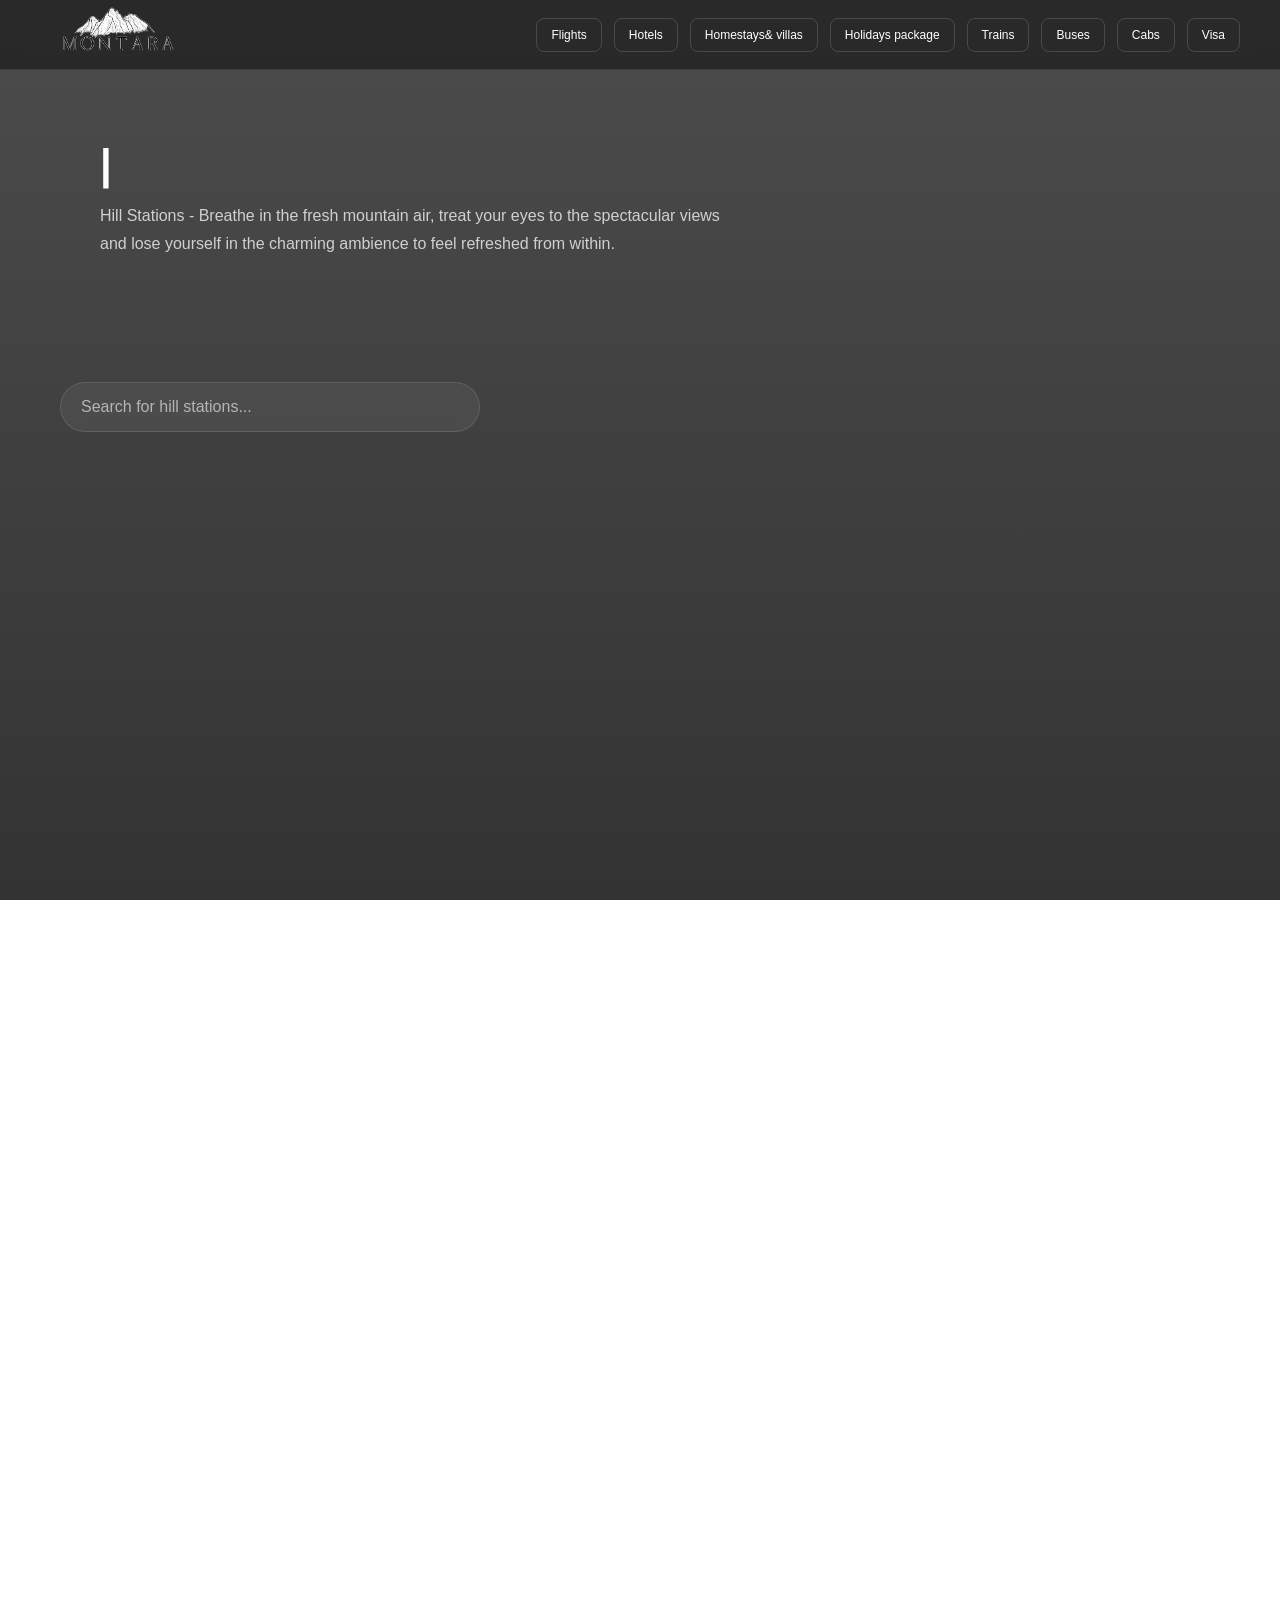
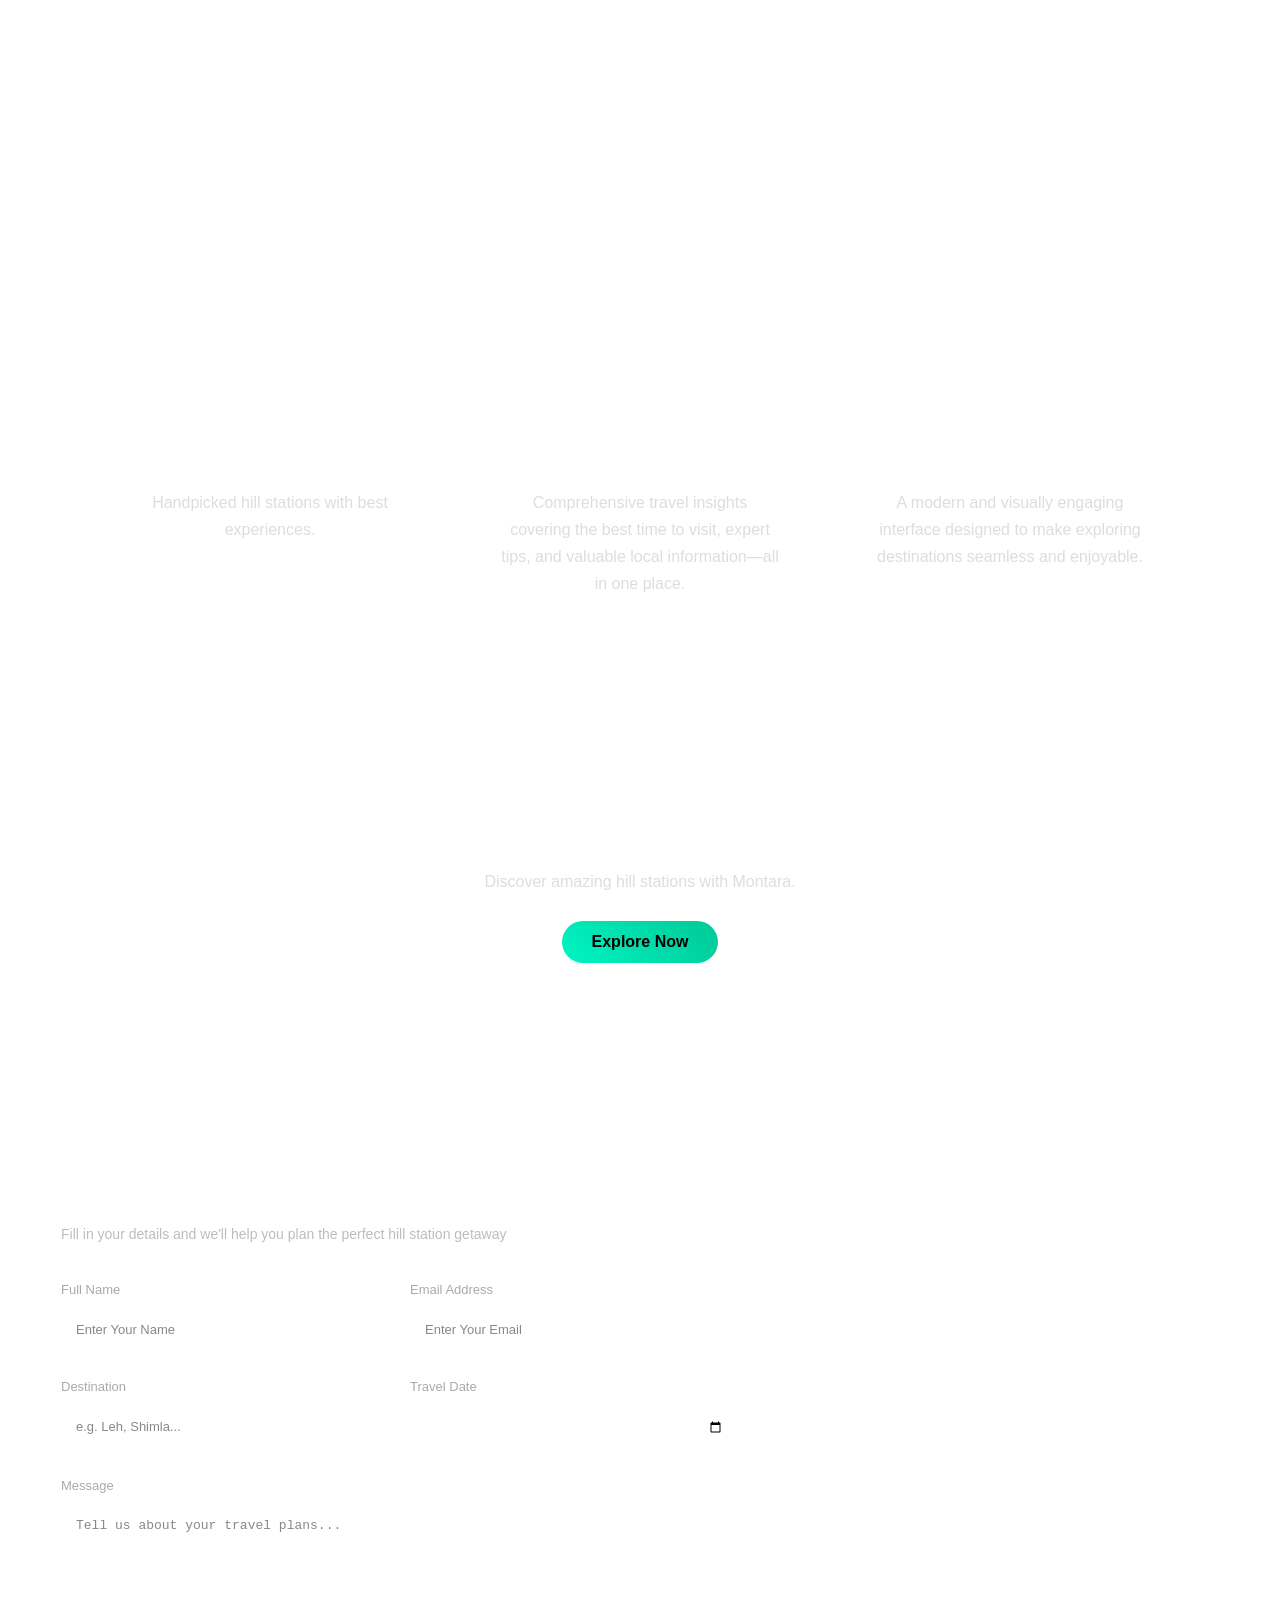
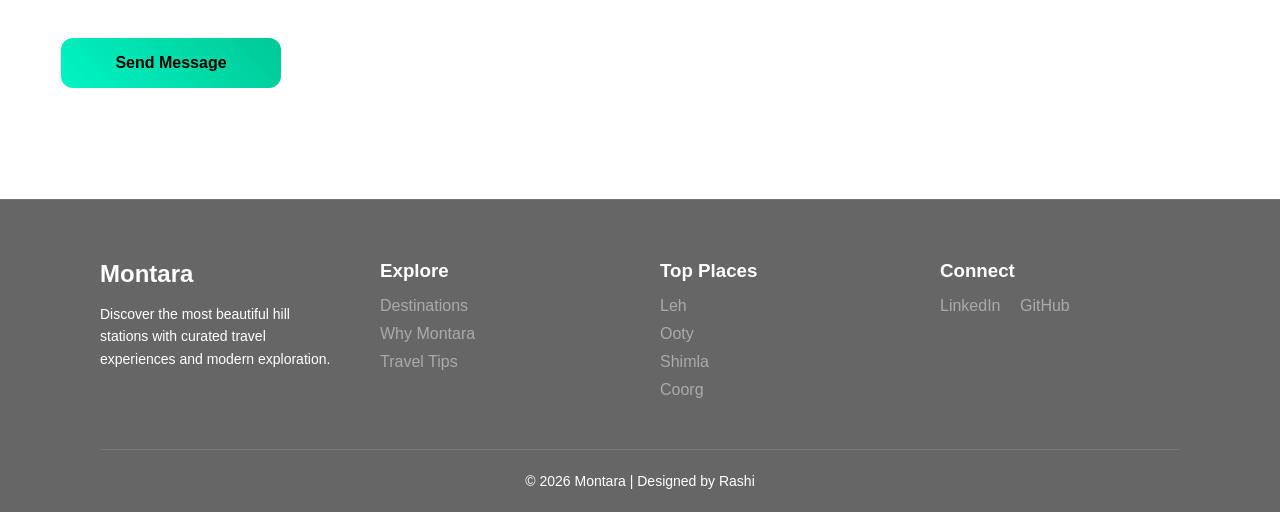
==== index.html @ 5e2d2135 "Update Montara with  JS features" ====
<!doctype html>
<html lang="en">

<head>
  <meta charset="UTF-8" />
  <meta name="viewport" content="width=device-width, initial-scale=1.0" />
  <title>Hill Station</title>
  <link rel="icon" type="image/png" href="Images/Montara_Mountain.png">
  <link rel="stylesheet" href="style.css" />
  <link rel="stylesheet"
href="https://cdn.jsdelivr.net/npm/locomotive-scroll@4.1.4/dist/locomotive-scroll.min.css">
</head>

<body>
   <div id="main">
  <div class="progress-bar" id="progressBar"></div>
  <!-- HEADER SECTION -->

  <header>
    <div class="box">
      <nav>
        <span>
          <img width="195px" height="160px" src="Montara(3).png" />
        </span>

        <div class="desktop-nav" id="desktopNav">
          <button class="headerButtons">Flights</button>
          <button class="headerButtons">Hotels</button>
          <button class="headerButtons">Homestays& villas</button>
          <button class="headerButtons">Holidays package</button>
          <button class="headerButtons">Trains</button>
          <button class="headerButtons">Buses</button>
          <button class="headerButtons">Cabs</button>
          <button class="headerButtons">Visa</button>
        </div>

        <div class="hamburger" id="hamburger">
          <span></span>
          <span></span>
          <span></span>
        </div>
      </nav>
      <!-- MOBILE MENU -->
      <div class="mobile-menu" id="mobileMenu">
        <button>Flights</button>
        <button>Hotels</button>
        <button>Homestays</button>
        <button>Holidays</button>
        <button>Trains</button>
        <button>Buses</button>
        <button>Cabs</button>
        <button>Visa</button>
      </div>
      <div class="Info">
        <h1 id="heroText">
          
        </h1>
        <p>
          Hill Stations - Breathe in the fresh mountain air, treat your eyes
          to the spectacular views and lose yourself in the charming ambience
          to feel refreshed from within.
        </p>
      </div>

    </div>

  </header>

  <!-- SEARCH DESTINATIONS -->

  <div class="destination">
    <input type="text" placeholder="Search for hill stations..." />
  </div>

  <!-- TOP DESTINATIONS SECTION -->

  <section class="top-destinations" id="destinations">
    <div class="Cards">
      <img src="Images/Leh-Ladakh.jpg" />
      <h1>Leh</h1>
      <p class="shortPara">White Paradise in Ladakh</p>
      <div class="seperation"></div>
      <a href="leh.html" class="Explore">Explore</a>
    </div>
    <div class="Cards">
      <img src="Images/ooty.jpg" />
      <h1>Ooty</h1>
      <p class="shortPara">Queen of Hill Stations</p>
      <div class="seperation"></div>
      <a href="ooty.html" class="Explore">Explore</a>
    </div>
    <div class="Cards">
      <img src="Images/Coorg.jpg" />
      <h1>Coorg</h1>
      <p class="shortPara">Scotland of India</p>
      <div class="seperation"></div>
      <a href="coorg.html" class="Explore">Explore</a>
    </div>

    <div class="Cards">
      <img src="Images/Shimla.webp" />
      <h1>Shimla</h1>
      <p class="shortPara">Hub of Natural Boundaries and winter Sprots</p>
      <div class="seperation"></div>
      <a href="Shimla.html" class="Explore">Explore</a>
    </div>
    <div class="Cards">
      <img src="Images/PangiValleyB.jpg" />
      <h1>Pangi Valley</h1>
      <p class="shortPara">Hidden Gem in the Himalayas</p>
      <div class="seperation"></div>
      <a href="PangiValley.html" class="Explore">Explore</a>
    </div>
    <div class="Cards">
      <img src="Images/gulmarg.jpg" />
      <h1>Gulmarg</h1>
      <p class="shortPara">Heaven in the white hills of Kashmir</p>
      <div class="seperation"></div>
      <a href="gulmarg.html" class="Explore">Explore</a>
    </div>
    <div class="Cards">
      <img src="Images/Kodaikanal.webp" />
      <h1>kodaikanal</h1>
      <p class="shortPara">
        Princess of Hill Stations in Tamil Nadu
      </p>
      <div class="seperation"></div>
      <a href="kodaikanal.html" class="Explore">Explore</a>
    </div>
    <div class="Cards">
      <img src="Images/kalpa.jpg" />
      <h1>Kalpa</h1>
      <p class="shortPara">
        Gateway to Kinner Kailash.
      </p>
      <div class="seperation"></div>
      <a href="kalpa.html" class="Explore">Explore</a>
    </div>
    <div class="Cards">
      <img src="Images/pahalgam.jpg" />
      <h1>Pahalgam</h1>
      <p class="shortPara">Valley of Shepherds in Kashmir</p>
      <div class="seperation"></div>
      <a href="pahalgam.html" class="Explore">Explore</a>
    </div>

  </section>
  <div class="no-results" id="noResults">
    No destinations found. Try a different search.
  </div>

  <!--  WHY SECTION -->

  <section class="why" id="montara">
    <h1>Why Choose Montara</h1>

    <div class="why-grid">
      <div class="why-card">
        <h3>Curated Destinations</h3>
        <p>Handpicked hill stations with best experiences.</p>
      </div>

      <div class="why-card">
        <h3>Travel Insights</h3>
        <p>Comprehensive travel insights covering the best time to visit, expert tips, and valuable local
          information—all in one place.</p>
      </div>

      <div class="why-card">
        <h3>Premium Experience</h3>
        <p>A modern and visually engaging interface designed to make exploring destinations seamless and enjoyable.</p>
      </div>
    </div>
  </section>

  <!-- CTA SECTION -->

  <section class="cta" id="tips">

    <h1>Start Your Journey</h1>

    <p>Discover amazing hill stations with Montara.</p>

    <a href="#destinations" class="cta-link">
      Explore Now
    </a>

  </section>

  <!-- FORM VALIDATION SECTION -->

  <section class="form-validation">
    <div class="form-container">

      <div class="form-heading">
        <h1>Plan Your Trip</h1>
      </div>

      <p class="form-subtitle">
        Fill in your details and we'll help you plan the perfect hill station getaway
      </p>

      <form id="travelForm">

        <div class="input-row">

          <div class="input-group">
            <label>Full Name</label>
            <input type="text" id="name" placeholder="Enter Your Name">
            <small class="error"></small>
          </div>

          <div class="input-group">
            <label>Email Address</label>
            <input type="email" id="email" placeholder="Enter Your Email">
            <small class="error"></small>
            <small id="mailError">Please enter a valid email address</small>
          </div>

        </div>

        <div class="input-row">

          <div class="input-group">
            <label>Destination</label>
            <input type="text" id="destination" placeholder="e.g. Leh, Shimla...">
            <small class="error"></small>
            <small id="destinationError">Please enter a valid destination</small>
          </div>

          <div class="input-group">
            <label>Travel Date</label>
            <input type="date" id="date">
            <small class="error"></small>
          </div>

        </div>

        <div class="input-group full-width">
          <label>Message</label>
          <textarea id="message" placeholder="Tell us about your travel plans..."></textarea>
          <small class="error"></small>
        </div>

        <button type="submit" class="submit-btn">
          Send Message
        </button>
        <div class="success-message" id="successMessage">
          ✓ Message sent! We'll get back to you within 24 hours.
        </div>

      </form>

    </div>
  </section>

  <!-- fOOTER SECTION -->

  <footer class="footer">

    <div class="footer-container">


      <div class="footer-about">
        <h2>Montara</h2>
        <p>Discover the most beautiful hill stations with curated travel experiences and modern exploration.</p>
      </div>


      <div class="footer-links">
        <h3>Explore</h3>
        <ul>
          <li><a href="#destinations">Destinations</a></li>
          <li><a href="#montara">Why Montara</a></li>
          <li><a href="#tips">Travel Tips</a></li>
        </ul>
      </div>

      <!-- Destinations -->
      <div class="footer-dest">
        <h3>Top Places</h3>
        <ul>
          <li><a href="leh.html">Leh</a></li>
          <li><a href="ooty.html">Ooty</a></li>
          <li><a href="shimla.html">Shimla</a></li>
          <li><a href="coorg.html">Coorg</a></li>
        </ul>
      </div>

      <!-- Social -->
      <div class="footer-social">
        <h3>Connect</h3>
        <div class="icons">
          <a href="https://www.linkedin.com/in/rashi-kumari-15987a321/" target="_blank">LinkedIn</a>
          <a href="https://github.com/RashiSingh1" target="_blank">GitHub</a>
        </div>
      </div>

    </div>

    <div class="footer-bottom">
      <p>© 2026 Montara | Designed by Rashi</p>
    </div>

  </footer>
  <script src="https://cdn.jsdelivr.net/npm/locomotive-scroll@4.1.4/dist/locomotive-scroll.min.js"></script>
 <script src="https://cdnjs.cloudflare.com/ajax/libs/gsap/3.13.0/gsap.min.js" integrity="sha512-NcZdtrT77bJr4STcmsGAESr06BYGE8woZdSdEgqnpyqac7sugNO+Tr4bGwGF3MsnEkGKhU2KL2xh6Ec+BqsaHA==" crossorigin="anonymous" referrerpolicy="no-referrer"></script>
<script src="https://cdnjs.cloudflare.com/ajax/libs/gsap/3.13.0/TextPlugin.min.js"></script>
 <script src="script.js"></script>

</div>
</body>


</html>
---- style.css ----
html {
  scroll-behavior: smooth;
}

* {
  margin: 0;
  padding: 0;
  box-sizing: border-box;
}

body {
  font-family: Arial, Helvetica, sans-serif;
  color: white;

  background:
    linear-gradient(rgba(0, 0, 0, 0.7),
      rgba(0, 0, 0, 0.8)),
    url("https://depositphotos-blog.s3.eu-west-1.amazonaws.com/uploads/2017/07/Soothing-nature-backgrounds-2.jpg");

  background-size: cover;
  background-position: center;
  background-repeat: no-repeat;
  background-attachment: fixed;
}

img {
  width: 100%;
  height: auto;
}

/* SCROLL PROGRESS BAR */

.progress-bar {
  position: fixed;
  top: 0;
  left: 0;

  width: 0%;
  height: 3px;

  background: #00f5c4;

  z-index: 9999;
}

/* HEADER + NAVBAR */

header {
  position: relative;
}

nav {
  width: 100%;
  height: 70px;

  display: flex;
  justify-content: space-between;
  align-items: center;

  padding: 15px 40px;

  background: rgba(0, 0, 0, 0.45);

  backdrop-filter: blur(10px);

  border-bottom: 1px solid rgba(255, 255, 255, 0.1);
}

nav span img {
  width: 160px;
}

/* DESKTOP NAV */

.desktop-nav {
  display: flex;
  gap: 12px;
  flex-wrap: wrap;
}

/* NAV BUTTONS */

.headerButtons {
  height: 34px;
  padding: 0 14px;

  border-radius: 8px;
  border: 1px solid rgba(255, 255, 255, 0.15);

  background: transparent;

  color: white;
  font-size: 12px;

  cursor: pointer;

  transition: 0.3s ease;
}

.headerButtons:hover {
  border: 1px solid rgb(36, 210, 149);

  background-color: rgba(13, 32, 25, 0.8);

  color: rgb(36, 210, 149);

  box-shadow: 0 0 15px rgba(36, 210, 149, 0.3);
}

/* HAMBURGER MENU */

.hamburger {
  display: none;

  flex-direction: column;
  justify-content: center;

  gap: 5px;

  cursor: pointer;

  z-index: 1001;
}

.hamburger span {
  width: 26px;
  height: 3px;

  background: white;

  border-radius: 10px;

  transition: 0.3s ease;
}

/* ANIMATION */

.hamburger.active span:nth-child(1) {
  transform: rotate(45deg) translate(5px, 5px);
}

.hamburger.active span:nth-child(2) {
  opacity: 0;
}

.hamburger.active span:nth-child(3) {
  transform: rotate(-45deg) translate(6px, -6px);
}

/* MOBILE MENU */

.mobile-menu {
  display: none;

  flex-direction: column;

  gap: 12px;

  position: absolute;

  left: 0;

  width: 100%;

  padding: 20px;

  background: rgba(0, 0, 0, 0.96);

  backdrop-filter: blur(10px);

  z-index: 999;

  border-top: 1px solid rgba(255, 255, 255, 0.08);

  animation: slideDown 0.3s ease;
}

.mobile-menu.active {
  display: flex;
}

.mobile-menu button {
  background: transparent;

  border: 1px solid rgba(255, 255, 255, 0.1);

  color: white;

  padding: 12px 15px;

  border-radius: 8px;

  text-align: left;

  cursor: pointer;

  transition: 0.3s ease;
}

.mobile-menu button:hover {
  border-color: rgb(36, 210, 149);

  color: rgb(36, 210, 149);

  background: rgba(36, 210, 149, 0.1);
}

@keyframes slideDown {
  from {
    opacity: 0;
    transform: translateY(-10px);
  }

  to {
    opacity: 1;
    transform: translateY(0);
  }
}

/* HERO SECTION */

.Info {
  padding: 70px 100px 90px;
}

.Info h1 {
  font-size: 42px;
  line-height: 1.2;
 
}
#heroText::after {

  content: "|";

  animation: blink 0.7s infinite;

}

@keyframes blink {

  50% {
    opacity: 0;
  }

}

.Info p {
  max-width: 650px;

  margin-top: 12px;

  color: #d0d0d0;

  font-size: 16px;
  line-height: 1.7;
}


/* SEARCH BAR */

.destination {
  display: flex;
  align-items: center;

  margin: 35px 0 10px;
}

.destination input {
  width: 420px;
  height: 50px;

  margin-left: 60px;

  padding: 13px 20px;

  border-radius: 50px;
  border: 1px solid rgba(255, 255, 255, 0.12);

  background: rgba(255, 255, 255, 0.06);

  backdrop-filter: blur(10px);

  color: white;
  font-size: 16px;

  outline: none;

  transition: 0.3s ease;
}

.destination input:focus {
  border: 1px solid rgb(36, 210, 149);

  box-shadow:
    0 0 5px rgba(36, 210, 149, 0.5),
    0 0 15px rgba(36, 210, 149, 0.3);
}

.destination input::placeholder {
  color: #b5b5b5;
}

/* DESTINATION CARDS */

.top-destinations {
  display: grid;

  grid-template-columns: repeat(3, 1fr);

  gap: 30px;

  padding: 60px;
}

.Cards {
  padding: 20px 20px 30px;

  border-radius: 16px;
  border: 1px solid rgba(255, 255, 255, 0.08);

  background: rgba(255, 255, 255, 0.08);

  backdrop-filter: blur(14px);

  opacity: 0;
  transform: translateY(40px);

  transition: all 0.7s ease;

}

.Cards.show {

  opacity: 1;
  transform: translateY(0);

}

.Cards:hover {
  transform: translateY(-4px) scale(1.01);

  border-color: rgba(36, 210, 149, 0.25);

  box-shadow: 0 12px 40px rgba(0, 0, 0, 0.5);
}

.Cards img {
  height: 200px;

  object-fit: cover;

  border-radius: 16px;
}

.Cards h1 {
  margin-top: 15px;
}

.no-results {

  display: none;

  text-align: center;

  margin-top: 20px;

  font-size: 18px;

  color: #aaa;

  font-weight: 500;
}

.shortPara {
  padding-top: 10px;

  color: #f2f2f2;

  line-height: 1.6;
}

.seperation {
  height: 1px;

  margin: 15px 0;

  background-color: rgba(255, 255, 255, 0.2);
}

.Explore {
  display: flex;
  justify-content: center;
  align-items: center;

  width: 120px;
  height: 40px;

  margin: 20px auto 0;

  border-radius: 7px;
  border: 1px solid rgb(36, 210, 149);

  background-color: rgba(0, 0, 0, 0.4);

  color: white;
  text-decoration: none;

  transition: 0.3s ease;
}

.Explore:hover {
  background-color: rgb(36, 210, 149);

  color: black;
}


/* WHY SECTION */


.why {
  padding: 80px 100px;

  text-align: center;
}

.why h1 {
  margin-bottom: 50px;

  font-size: 36px;
}

.why-grid {
  display: grid;

  grid-template-columns: repeat(auto-fit, minmax(250px, 1fr));

  gap: 30px;
}

.why-card {
  padding: 30px;

  border-radius: 15px;
  border: 1px solid rgba(255, 255, 255, 0.1);

  background: rgba(255, 255, 255, 0.08);

  backdrop-filter: blur(14px);

  transition: 0.4s;
}

.why-card:hover {
  transform: translateY(-10px) scale(1.03);

  border: 1px solid #00f5c4;
  cursor: pointer;

  box-shadow: 0 10px 30px rgba(0, 0, 0, 0.5);
}

.why-card h3 {
  margin-bottom: 10px;
}

.why-card p {
  color: #ddd;

  line-height: 1.7;
}
/* CTA SECTION */

.cta {
  padding: 100px 20px;

  text-align: center;
}

.cta h1 {
  margin-bottom: 20px;

  font-size: 40px;
}

.cta p {
  margin-bottom: 30px;

  color: #ddd;
}

.cta-link {
  display: inline-flex;
  justify-content: center;
  align-items: center;

  padding: 12px 30px;

  border-radius: 30px;

  background: linear-gradient(45deg, #00f5c4, #00c896);

  color: black;
  text-decoration: none;

  font-weight: 600;

  transition: 0.3s ease;
}

.cta-link:hover {
  transform: scale(1.08);

  box-shadow: 0 0 20px rgba(0, 245, 196, 0.4);
}

/* FORM SECTION */

.form-validation {
  display: flex;
  justify-content: start;

  padding: 70px 20px;
}

.form-container {
  width: 100%;
  max-width: 760px;

  padding: 40px;

  border-radius: 16px;
  border: 1px solid rgba(255, 255, 255, 0.08);

  background: rgba(255, 255, 255, 0.04);

  backdrop-filter: blur(10px);
}

.form-heading h1 {
  margin-bottom: 12px;

  font-size: 32px;
}

.form-subtitle {
  margin-bottom: 35px;

  color: #bdbdbd;

  font-size: 14px;
  line-height: 1.7;
}

.input-row {
  display: flex;

  gap: 20px;

  margin-bottom: 22px;
}

.input-group {
  flex: 1;

  display: flex;
  flex-direction: column;
}

.input-group label {
  margin-bottom: 10px;

  color: #aaa;

  font-size: 13px;
  font-weight: 500;
}

.input-group input,
.input-group textarea {
  width: 100%;

  padding: 14px;

  border-radius: 10px;
  border: 1px solid rgba(255, 255, 255, 0.1);

  background: rgba(255, 255, 255, 0.05);

  color: white;
  font-size: 13px;

  outline: none;

  transition: 0.3s ease;
}

.input-group input:focus,
.input-group textarea:focus {
  border: 1px solid #00f5c4;

  box-shadow: 0 0 10px rgba(0, 245, 196, 0.15);
}

.input-group input::placeholder,
.input-group textarea::placeholder {
  color: #888;
}

textarea {
  height: 120px;

  resize: none;
}

.error {
  margin-top: 5px;

  color: #ff7b7b;

  font-size: 12px;
}

#mailError {
  display: none;

  margin-top: 5px;

  color: red;

  font-size: 12px;
}

#destinationError {
  display: none;

  margin-top: 5px;

  color: red;

  font-size: 12px;
}

.submit-btn {
  width: 220px;
  height: 50px;

  margin-top: 10px;

  border: none;
  border-radius: 12px;

  background: linear-gradient(45deg, #00f5c4, #00c896);

  color: black;

  font-size: 16px;
  font-weight: 600;

  cursor: pointer;

  transition: 0.3s ease;
}

.submit-btn:hover {
  transform: translateY(-2px);

  box-shadow: 0 6px 18px rgba(0, 245, 196, 0.3);
}

.success-message {
  display: none;

  margin-top: 20px;
  padding: 18px 20px;

  border-radius: 12px;
  border: 1px solid #00f5c4;

  background: rgba(0, 245, 196, 0.08);

  color: #00f5c4;

  font-size: 16px;
  font-weight: 500;
}

/* FOOTER*/

.footer {
  padding: 60px 100px 20px;

  border-top: 1px solid rgba(255, 255, 255, 0.1);

  background: rgba(0, 0, 0, 0.6);

  backdrop-filter: blur(12px);

  color: #ccc;
}

.footer-container {
  display: grid;

  grid-template-columns: repeat(auto-fit, minmax(220px, 1fr));

  gap: 40px;
}

.footer h2,
.footer h3 {
  margin-bottom: 15px;

  color: white;
}

.footer p {
  color: white;

  font-size: 14px;
  line-height: 1.6;
}

.footer ul {
  list-style: none;
}

.footer ul li {
  margin-bottom: 10px;
}

.footer ul li a {
  color: #aaa;

  text-decoration: none;

  transition: 0.3s;
}

.footer ul li a:hover {
  color: #00f5c4;
}

.icons a {
  display: inline-block;

  margin-right: 15px;

  color: #aaa;

  text-decoration: none;

  transition: 0.3s;
}

.icons a:hover {
  transform: translateY(-3px);

  color: #00f5c4;
}

.footer-bottom {
  margin-top: 40px;
  padding-top: 20px;

  border-top: 1px solid rgba(255, 255, 255, 0.1);

  text-align: center;

  font-size: 14px;
}

/*TABLET RESPONSIVE*/

@media (max-width: 768px) {

  nav {
    padding: 12px 20px;
  }

  nav span img {
    width: 130px;
  }

  .desktop-nav {
    display: none;
  }

  .hamburger {
    display: flex;
  }

  .Info {
    padding: 40px 25px;
  }

  .Info h1 {
    font-size: 28px;
  }

  .Info p {
    font-size: 13px;
  }

  .destination {
    justify-content: center;
  }

  .destination input {
    width: 90%;

    margin-left: 0;

    font-size: 14px;
  }

  .top-destinations {
    grid-template-columns: 1fr;

    padding: 20px;
  }

  .why {
    padding: 50px 20px;
  }

  .why h1,
  .cta h1,
  .form-heading h1 {
    font-size: 28px;
  }

  .form-container {
    padding: 25px;
  }

  .input-row {
    flex-direction: column;
  }

  .submit-btn {
    width: 100%;
  }

  .footer {
    padding: 40px 20px;
  }
}


/* MOBILE RESPONSIVE */


@media (max-width: 480px) {

  .Info h1 {
    font-size: 22px;
  }

  .Info p,
  .Cards p,
  .form-subtitle,
  .footer p,
  .footer ul li a {
    font-size: 12px;
  }

  .destination input {
    width: 95%;

    font-size: 12px;
  }

  .Cards h1,
  .why h1,
  .cta h1,
  .form-heading h1 {
    font-size: 24px;
  }

  .input-group input,
  .input-group textarea {
    padding: 12px;

    font-size: 12px;
  }

  .submit-btn {
    height: 46px;

    font-size: 14px;
  }
}
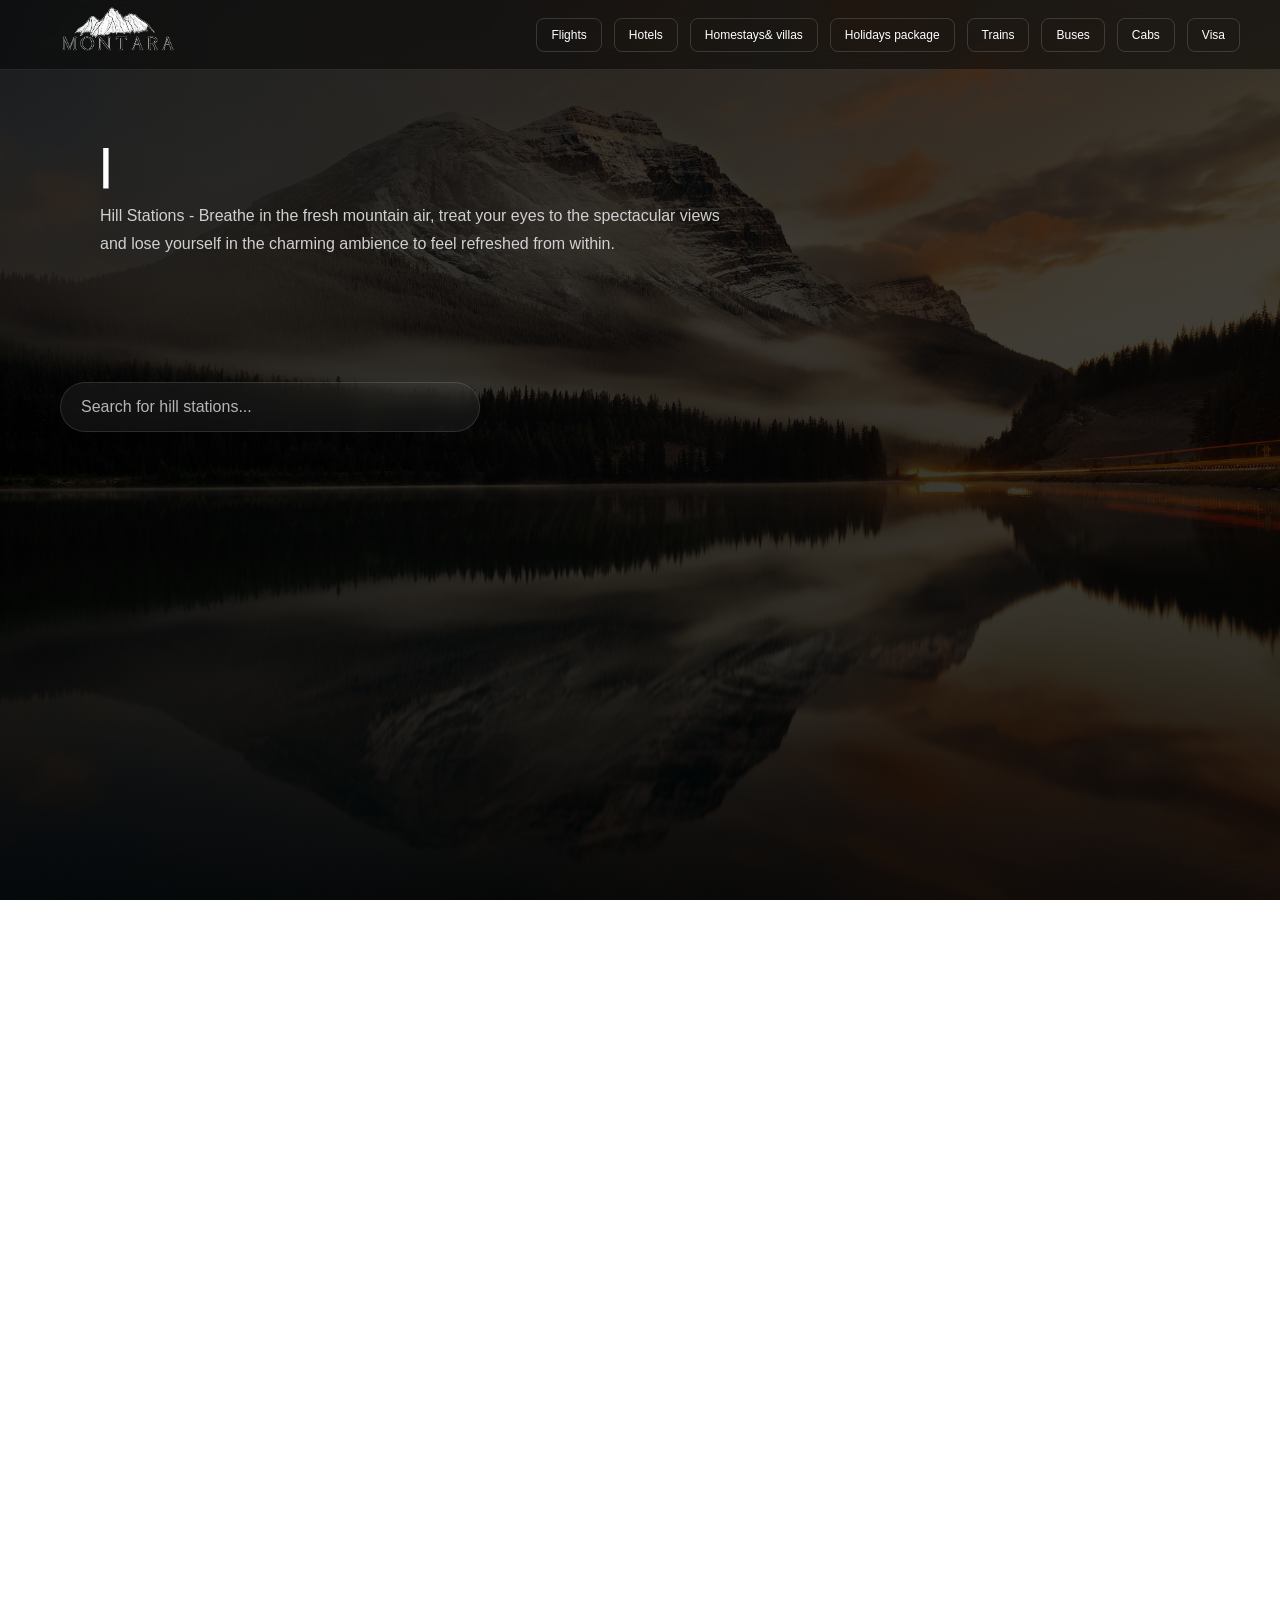
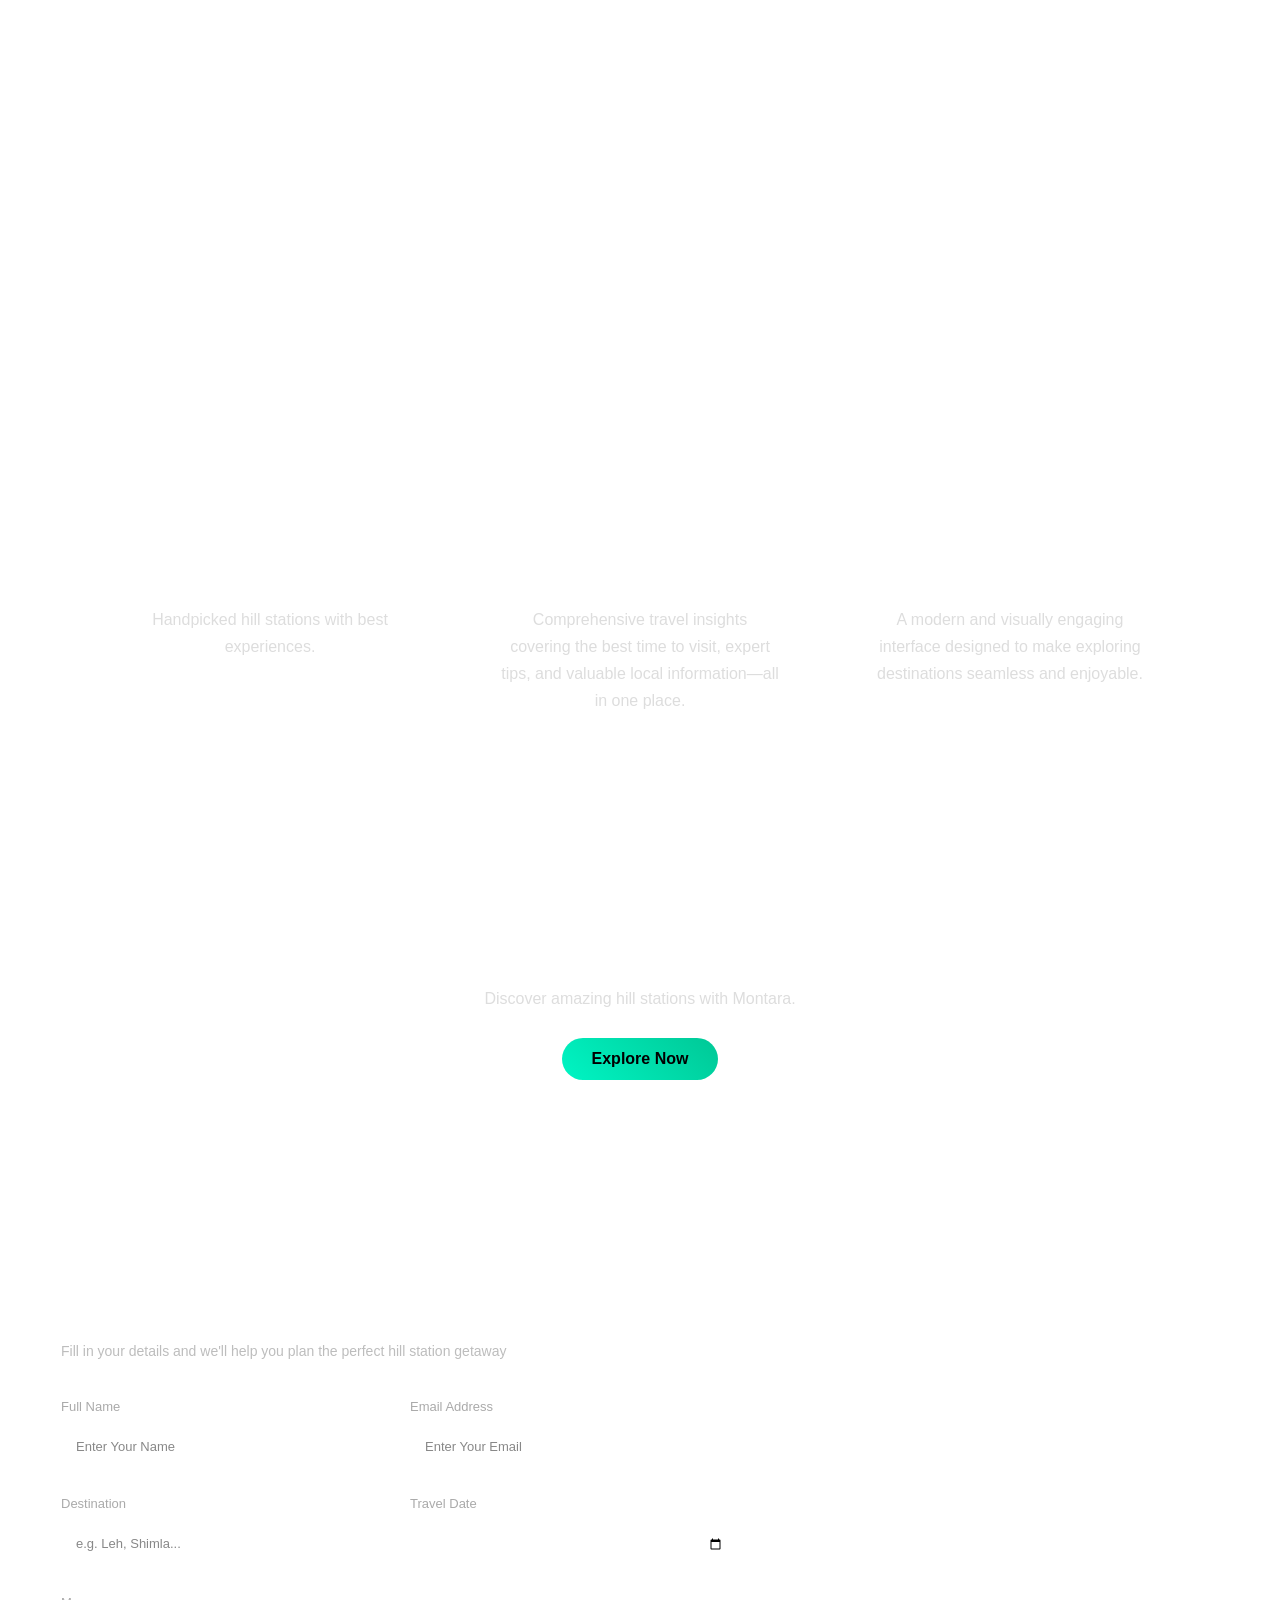
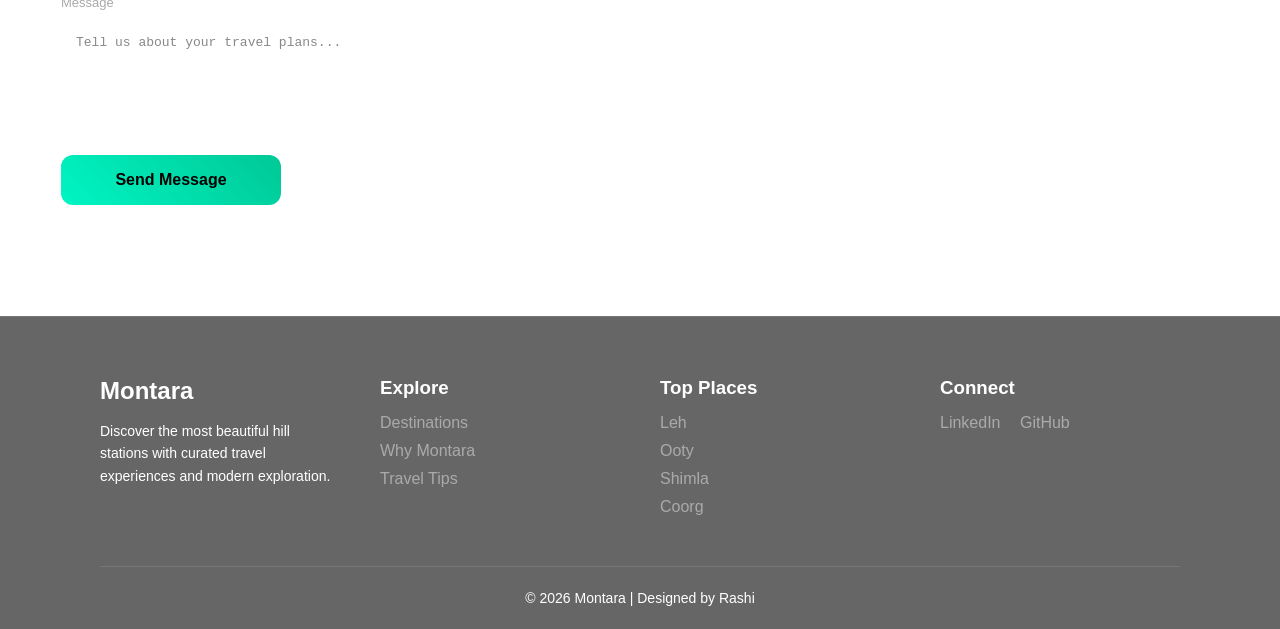
==== commit 421b0066: "feature: add live weather API with spinner and loading states" ====
--- a/index.html
+++ b/index.html
@@ -4,7 +4,7 @@
 <head>
   <meta charset="UTF-8" />
   <meta name="viewport" content="width=device-width, initial-scale=1.0" />
-  <title>Hill Station</title>
+  <title>Montara | Discover Hill Stations</title>
   <link rel="icon" type="image/png" href="Images/Montara_Mountain.png">
   <link rel="stylesheet" href="style.css" />
   <link rel="stylesheet"
@@ -75,76 +75,125 @@
   <!-- TOP DESTINATIONS SECTION -->
 
   <section class="top-destinations" id="destinations">
-    <div class="Cards">
-      <img src="Images/Leh-Ladakh.jpg" />
-      <h1>Leh</h1>
-      <p class="shortPara">White Paradise in Ladakh</p>
-      <div class="seperation"></div>
-      <a href="leh.html" class="Explore">Explore</a>
-    </div>
-    <div class="Cards">
-      <img src="Images/ooty.jpg" />
-      <h1>Ooty</h1>
-      <p class="shortPara">Queen of Hill Stations</p>
-      <div class="seperation"></div>
-      <a href="ooty.html" class="Explore">Explore</a>
-    </div>
-    <div class="Cards">
-      <img src="Images/Coorg.jpg" />
-      <h1>Coorg</h1>
-      <p class="shortPara">Scotland of India</p>
-      <div class="seperation"></div>
-      <a href="coorg.html" class="Explore">Explore</a>
-    </div>
-
-    <div class="Cards">
-      <img src="Images/Shimla.webp" />
-      <h1>Shimla</h1>
-      <p class="shortPara">Hub of Natural Boundaries and winter Sprots</p>
-      <div class="seperation"></div>
-      <a href="Shimla.html" class="Explore">Explore</a>
-    </div>
-    <div class="Cards">
-      <img src="Images/PangiValleyB.jpg" />
-      <h1>Pangi Valley</h1>
-      <p class="shortPara">Hidden Gem in the Himalayas</p>
-      <div class="seperation"></div>
-      <a href="PangiValley.html" class="Explore">Explore</a>
-    </div>
-    <div class="Cards">
-      <img src="Images/gulmarg.jpg" />
-      <h1>Gulmarg</h1>
-      <p class="shortPara">Heaven in the white hills of Kashmir</p>
-      <div class="seperation"></div>
-      <a href="gulmarg.html" class="Explore">Explore</a>
-    </div>
-    <div class="Cards">
-      <img src="Images/Kodaikanal.webp" />
-      <h1>kodaikanal</h1>
-      <p class="shortPara">
-        Princess of Hill Stations in Tamil Nadu
-      </p>
-      <div class="seperation"></div>
-      <a href="kodaikanal.html" class="Explore">Explore</a>
-    </div>
-    <div class="Cards">
-      <img src="Images/kalpa.jpg" />
-      <h1>Kalpa</h1>
-      <p class="shortPara">
-        Gateway to Kinner Kailash.
-      </p>
-      <div class="seperation"></div>
-      <a href="kalpa.html" class="Explore">Explore</a>
-    </div>
-    <div class="Cards">
-      <img src="Images/pahalgam.jpg" />
-      <h1>Pahalgam</h1>
-      <p class="shortPara">Valley of Shepherds in Kashmir</p>
-      <div class="seperation"></div>
-      <a href="pahalgam.html" class="Explore">Explore</a>
-    </div>
-
-  </section>
+
+  <div class="Cards" data-city="Leh">
+    <img src="Images/Leh-Ladakh.jpg" />
+    <h1>Leh</h1>
+    <p class="shortPara">White Paradise in Ladakh</p>
+    <div class="weather-badge">
+  <span class="weather-icon">⛅</span>
+  <span class="weather-temp">--°C</span>
+  <span class="weather-desc">Loading...</span>
+</div>
+    <div class="seperation"></div>
+    <a href="leh.html" class="Explore">Explore</a>
+  </div>
+
+  <div class="Cards" data-city="Ooty">
+    <img src="Images/ooty.jpg" />
+    <h1>Ooty</h1>
+    <p class="shortPara">Queen of Hill Stations</p>
+    <div class="weather-badge">
+  <span class="weather-icon">⛅</span>
+  <span class="weather-temp">--°C</span>
+  <span class="weather-desc">Loading...</span>
+</div>
+    <div class="seperation"></div>
+    <a href="ooty.html" class="Explore">Explore</a>
+  </div>
+
+  <div class="Cards" data-city="Madikeri">
+    <img src="Images/Coorg.jpg" />
+    <h1>Coorg</h1>
+    <p class="shortPara">Scotland of India</p>
+    <div class="weather-badge">
+  <span class="weather-icon">⛅</span>
+  <span class="weather-temp">--°C</span>
+  <span class="weather-desc">Loading...</span>
+</div>
+    <div class="seperation"></div>
+    <a href="coorg.html" class="Explore">Explore</a>
+  </div>
+
+  <div class="Cards" data-city="Shimla">
+    <img src="Images/Shimla.webp" />
+    <h1>Shimla</h1>
+    <p class="shortPara">Hub of Natural Boundaries and winter Sports</p>
+    <div class="weather-badge">
+  <span class="weather-icon">⛅</span>
+  <span class="weather-temp">--°C</span>
+  <span class="weather-desc">Loading...</span>
+</div>
+    <div class="seperation"></div>
+    <a href="Shimla.html" class="Explore">Explore</a>
+  </div>
+
+  <div class="Cards" data-city="Chamba">
+    <img src="Images/PangiValleyB.jpg" />
+    <h1>Pangi Valley</h1>
+    <p class="shortPara">Hidden Gem in the Himalayas</p>
+    <div class="weather-badge">
+  <span class="weather-icon">⛅</span>
+  <span class="weather-temp">--°C</span>
+  <span class="weather-desc">Loading...</span>
+</div>
+    <div class="seperation"></div>
+    <a href="PangiValley.html" class="Explore">Explore</a>
+  </div>
+
+  <div class="Cards" data-city="Gulmarg">
+    <img src="Images/gulmarg.jpg" />
+    <h1>Gulmarg</h1>
+    <p class="shortPara">Heaven in the white hills of Kashmir</p>
+    <div class="weather-badge">
+  <span class="weather-icon">⛅</span>
+  <span class="weather-temp">--°C</span>
+  <span class="weather-desc">Loading...</span>
+</div>
+    <div class="seperation"></div>
+    <a href="gulmarg.html" class="Explore">Explore</a>
+  </div>
+
+  <div class="Cards" data-city="Kodaikanal">
+    <img src="Images/Kodaikanal.webp" />
+    <h1>Kodaikanal</h1>
+    <p class="shortPara">Princess of Hill Stations in Tamil Nadu</p>
+    <div class="weather-badge">
+  <span class="weather-icon">⛅</span>
+  <span class="weather-temp">--°C</span>
+  <span class="weather-desc">Loading...</span>
+</div>
+    <div class="seperation"></div>
+    <a href="kodaikanal.html" class="Explore">Explore</a>
+  </div>
+
+  <div class="Cards" data-city="Chini">
+    <img src="Images/kalpa.jpg" />
+    <h1>Kalpa</h1>
+    <p class="shortPara">Gateway to Kinner Kailash.</p>
+    <div class="weather-badge">
+  <span class="weather-icon">⛅</span>
+  <span class="weather-temp">--°C</span>
+  <span class="weather-desc">Loading...</span>
+</div>
+    <div class="seperation"></div>
+    <a href="kalpa.html" class="Explore">Explore</a>
+  </div>
+
+  <div class="Cards" data-city="Pahalgam">
+    <img src="Images/pahalgam.jpg" />
+    <h1>Pahalgam</h1>
+    <p class="shortPara">Valley of Shepherds in Kashmir</p>
+    <div class="weather-badge">
+  <span class="weather-icon">⛅</span>
+  <span class="weather-temp">--°C</span>
+  <span class="weather-desc">Loading...</span>
+</div>
+    <div class="seperation"></div>
+    <a href="pahalgam.html" class="Explore">Explore</a>
+  </div>
+
+</section>
   <div class="no-results" id="noResults">
     No destinations found. Try a different search.
   </div>
--- a/style.css
+++ b/style.css
@@ -11,12 +11,9 @@
 body {
   font-family: Arial, Helvetica, sans-serif;
   color: white;
-
   background:
-    linear-gradient(rgba(0, 0, 0, 0.7),
-      rgba(0, 0, 0, 0.8)),
-    url("https://depositphotos-blog.s3.eu-west-1.amazonaws.com/uploads/2017/07/Soothing-nature-backgrounds-2.jpg");
-
+    linear-gradient(rgba(0, 0, 0, 0.7), rgba(0, 0, 0, 0.8)),
+    url("Images/Soothing-nature-backgrounds-2.jpg");
   background-size: cover;
   background-position: center;
   background-repeat: no-repeat;
@@ -29,22 +26,17 @@
 }
 
 /* SCROLL PROGRESS BAR */
-
 .progress-bar {
   position: fixed;
   top: 0;
   left: 0;
-
   width: 0%;
   height: 3px;
-
   background: #00f5c4;
-
   z-index: 9999;
 }
 
 /* HEADER + NAVBAR */
-
 header {
   position: relative;
 }
@@ -52,17 +44,12 @@
 nav {
   width: 100%;
   height: 70px;
-
   display: flex;
   justify-content: space-between;
   align-items: center;
-
   padding: 15px 40px;
-
   background: rgba(0, 0, 0, 0.45);
-
   backdrop-filter: blur(10px);
-
   border-bottom: 1px solid rgba(255, 255, 255, 0.1);
 }
 
@@ -71,7 +58,6 @@
 }
 
 /* DESKTOP NAV */
-
 .desktop-nav {
   display: flex;
   gap: 12px;
@@ -79,61 +65,42 @@
 }
 
 /* NAV BUTTONS */
-
 .headerButtons {
   height: 34px;
   padding: 0 14px;
-
   border-radius: 8px;
   border: 1px solid rgba(255, 255, 255, 0.15);
-
   background: transparent;
-
   color: white;
   font-size: 12px;
-
   cursor: pointer;
-
   transition: 0.3s ease;
 }
 
 .headerButtons:hover {
   border: 1px solid rgb(36, 210, 149);
-
   background-color: rgba(13, 32, 25, 0.8);
-
   color: rgb(36, 210, 149);
-
   box-shadow: 0 0 15px rgba(36, 210, 149, 0.3);
 }
 
 /* HAMBURGER MENU */
-
 .hamburger {
   display: none;
-
   flex-direction: column;
   justify-content: center;
-
   gap: 5px;
-
   cursor: pointer;
-
   z-index: 1001;
 }
 
 .hamburger span {
   width: 26px;
   height: 3px;
-
   background: white;
-
   border-radius: 10px;
-
-  transition: 0.3s ease;
-}
-
-/* ANIMATION */
+  transition: 0.3s ease;
+}
 
 .hamburger.active span:nth-child(1) {
   transform: rotate(45deg) translate(5px, 5px);
@@ -148,30 +115,18 @@
 }
 
 /* MOBILE MENU */
-
 .mobile-menu {
   display: none;
-
   flex-direction: column;
-
   gap: 12px;
-
   position: absolute;
-
   left: 0;
-
   width: 100%;
-
   padding: 20px;
-
   background: rgba(0, 0, 0, 0.96);
-
   backdrop-filter: blur(10px);
-
   z-index: 999;
-
   border-top: 1px solid rgba(255, 255, 255, 0.08);
-
   animation: slideDown 0.3s ease;
 }
 
@@ -181,44 +136,27 @@
 
 .mobile-menu button {
   background: transparent;
-
   border: 1px solid rgba(255, 255, 255, 0.1);
-
-  color: white;
-
+  color: white;
   padding: 12px 15px;
-
   border-radius: 8px;
-
   text-align: left;
-
   cursor: pointer;
-
   transition: 0.3s ease;
 }
 
 .mobile-menu button:hover {
   border-color: rgb(36, 210, 149);
-
   color: rgb(36, 210, 149);
-
   background: rgba(36, 210, 149, 0.1);
 }
 
 @keyframes slideDown {
-  from {
-    opacity: 0;
-    transform: translateY(-10px);
-  }
-
-  to {
-    opacity: 1;
-    transform: translateY(0);
-  }
+  from { opacity: 0; transform: translateY(-10px); }
+  to { opacity: 1; transform: translateY(0); }
 }
 
 /* HERO SECTION */
-
 .Info {
   padding: 70px 100px 90px;
 }
@@ -226,71 +164,49 @@
 .Info h1 {
   font-size: 42px;
   line-height: 1.2;
- 
-}
+}
+
 #heroText::after {
-
   content: "|";
-
   animation: blink 0.7s infinite;
-
 }
 
 @keyframes blink {
-
-  50% {
-    opacity: 0;
-  }
-
+  50% { opacity: 0; }
 }
 
 .Info p {
   max-width: 650px;
-
   margin-top: 12px;
-
   color: #d0d0d0;
-
   font-size: 16px;
   line-height: 1.7;
 }
 
-
 /* SEARCH BAR */
-
 .destination {
   display: flex;
   align-items: center;
-
   margin: 35px 0 10px;
 }
 
 .destination input {
   width: 420px;
   height: 50px;
-
   margin-left: 60px;
-
   padding: 13px 20px;
-
   border-radius: 50px;
   border: 1px solid rgba(255, 255, 255, 0.12);
-
   background: rgba(255, 255, 255, 0.06);
-
   backdrop-filter: blur(10px);
-
   color: white;
   font-size: 16px;
-
   outline: none;
-
   transition: 0.3s ease;
 }
 
 .destination input:focus {
   border: 1px solid rgb(36, 210, 149);
-
   box-shadow:
     0 0 5px rgba(36, 210, 149, 0.5),
     0 0 15px rgba(36, 210, 149, 0.3);
@@ -301,54 +217,38 @@
 }
 
 /* DESTINATION CARDS */
-
 .top-destinations {
   display: grid;
-
   grid-template-columns: repeat(3, 1fr);
-
   gap: 30px;
-
   padding: 60px;
 }
 
 .Cards {
   padding: 20px 20px 30px;
-
   border-radius: 16px;
   border: 1px solid rgba(255, 255, 255, 0.08);
-
   background: rgba(255, 255, 255, 0.08);
-
   backdrop-filter: blur(14px);
-
   opacity: 0;
   transform: translateY(40px);
-
   transition: all 0.7s ease;
-
 }
 
 .Cards.show {
-
   opacity: 1;
   transform: translateY(0);
-
 }
 
 .Cards:hover {
   transform: translateY(-4px) scale(1.01);
-
   border-color: rgba(36, 210, 149, 0.25);
-
   box-shadow: 0 12px 40px rgba(0, 0, 0, 0.5);
 }
 
 .Cards img {
   height: 200px;
-
   object-fit: cover;
-
   border-radius: 16px;
 }
 
@@ -356,34 +256,76 @@
   margin-top: 15px;
 }
 
+/* WEATHER BADGE */
+.weather-badge {
+  display: flex;
+  align-items: center;
+  gap: 8px;
+  margin: 8px 0 10px 0;
+  padding: 5px 12px;
+  background: rgba(255, 255, 255, 0.08);
+  border: 0.5px solid rgba(255, 255, 255, 0.15);
+  border-radius: 20px;
+  width: fit-content;
+  min-height: 28px;
+}
+
+.weather-temp {
+  font-size: 13px;
+  font-weight: 600;
+  color: #ffffff;
+}
+
+.weather-desc {
+  font-size: 12px;
+  color: rgba(255, 255, 255, 0.65);
+  text-transform: capitalize;
+}
+
+.weather-badge.error .weather-desc {
+  color: rgba(255, 255, 255, 0.35);
+  font-size: 11px;
+}
+
+/* SPINNER */
+.spinner {
+  width: 14px;
+  height: 14px;
+  border: 2px solid rgba(255, 255, 255, 0.15);
+  border-top-color: #00f5c4;
+  border-radius: 50%;
+  animation: spin 0.9s linear infinite;
+  flex-shrink: 0;
+}
+
+@keyframes spin {
+  to { transform: rotate(360deg); }
+}
+
+/* HIDDEN UTILITY */
+.hidden {
+  display: none !important;
+}
+
+/* NO RESULTS */
 .no-results {
-
   display: none;
-
   text-align: center;
-
   margin-top: 20px;
-
   font-size: 18px;
-
   color: #aaa;
-
   font-weight: 500;
 }
 
 .shortPara {
   padding-top: 10px;
-
   color: #f2f2f2;
-
   line-height: 1.6;
 }
 
 .seperation {
   height: 1px;
-
   margin: 15px 0;
-
   background-color: rgba(255, 255, 255, 0.2);
 }
 
@@ -391,72 +333,52 @@
   display: flex;
   justify-content: center;
   align-items: center;
-
   width: 120px;
   height: 40px;
-
   margin: 20px auto 0;
-
   border-radius: 7px;
   border: 1px solid rgb(36, 210, 149);
-
   background-color: rgba(0, 0, 0, 0.4);
-
   color: white;
   text-decoration: none;
-
   transition: 0.3s ease;
 }
 
 .Explore:hover {
   background-color: rgb(36, 210, 149);
-
   color: black;
 }
 
-
 /* WHY SECTION */
-
-
 .why {
   padding: 80px 100px;
-
   text-align: center;
 }
 
 .why h1 {
   margin-bottom: 50px;
-
   font-size: 36px;
 }
 
 .why-grid {
   display: grid;
-
   grid-template-columns: repeat(auto-fit, minmax(250px, 1fr));
-
   gap: 30px;
 }
 
 .why-card {
   padding: 30px;
-
   border-radius: 15px;
   border: 1px solid rgba(255, 255, 255, 0.1);
-
   background: rgba(255, 255, 255, 0.08);
-
   backdrop-filter: blur(14px);
-
   transition: 0.4s;
 }
 
 .why-card:hover {
   transform: translateY(-10px) scale(1.03);
-
   border: 1px solid #00f5c4;
   cursor: pointer;
-
   box-shadow: 0 10px 30px rgba(0, 0, 0, 0.5);
 }
 
@@ -466,26 +388,22 @@
 
 .why-card p {
   color: #ddd;
-
   line-height: 1.7;
 }
+
 /* CTA SECTION */
-
 .cta {
   padding: 100px 20px;
-
   text-align: center;
 }
 
 .cta h1 {
   margin-bottom: 20px;
-
   font-size: 40px;
 }
 
 .cta p {
   margin-bottom: 30px;
-
   color: #ddd;
 }
 
@@ -493,85 +411,64 @@
   display: inline-flex;
   justify-content: center;
   align-items: center;
-
   padding: 12px 30px;
-
   border-radius: 30px;
-
   background: linear-gradient(45deg, #00f5c4, #00c896);
-
   color: black;
   text-decoration: none;
-
   font-weight: 600;
-
   transition: 0.3s ease;
 }
 
 .cta-link:hover {
   transform: scale(1.08);
-
   box-shadow: 0 0 20px rgba(0, 245, 196, 0.4);
 }
 
 /* FORM SECTION */
-
 .form-validation {
   display: flex;
   justify-content: start;
-
   padding: 70px 20px;
 }
 
 .form-container {
   width: 100%;
   max-width: 760px;
-
   padding: 40px;
-
   border-radius: 16px;
   border: 1px solid rgba(255, 255, 255, 0.08);
-
   background: rgba(255, 255, 255, 0.04);
-
   backdrop-filter: blur(10px);
 }
 
 .form-heading h1 {
   margin-bottom: 12px;
-
   font-size: 32px;
 }
 
 .form-subtitle {
   margin-bottom: 35px;
-
   color: #bdbdbd;
-
   font-size: 14px;
   line-height: 1.7;
 }
 
 .input-row {
   display: flex;
-
   gap: 20px;
-
   margin-bottom: 22px;
 }
 
 .input-group {
   flex: 1;
-
   display: flex;
   flex-direction: column;
 }
 
 .input-group label {
   margin-bottom: 10px;
-
   color: #aaa;
-
   font-size: 13px;
   font-weight: 500;
 }
@@ -579,26 +476,19 @@
 .input-group input,
 .input-group textarea {
   width: 100%;
-
   padding: 14px;
-
   border-radius: 10px;
   border: 1px solid rgba(255, 255, 255, 0.1);
-
   background: rgba(255, 255, 255, 0.05);
-
   color: white;
   font-size: 13px;
-
   outline: none;
-
   transition: 0.3s ease;
 }
 
 .input-group input:focus,
 .input-group textarea:focus {
   border: 1px solid #00f5c4;
-
   box-shadow: 0 0 10px rgba(0, 245, 196, 0.15);
 }
 
@@ -609,114 +499,83 @@
 
 textarea {
   height: 120px;
-
   resize: none;
 }
 
 .error {
   margin-top: 5px;
-
   color: #ff7b7b;
-
   font-size: 12px;
 }
 
 #mailError {
   display: none;
-
   margin-top: 5px;
-
   color: red;
-
   font-size: 12px;
 }
 
 #destinationError {
   display: none;
-
   margin-top: 5px;
-
   color: red;
-
   font-size: 12px;
 }
 
 .submit-btn {
   width: 220px;
   height: 50px;
-
   margin-top: 10px;
-
   border: none;
   border-radius: 12px;
-
   background: linear-gradient(45deg, #00f5c4, #00c896);
-
   color: black;
-
   font-size: 16px;
   font-weight: 600;
-
   cursor: pointer;
-
   transition: 0.3s ease;
 }
 
 .submit-btn:hover {
   transform: translateY(-2px);
-
   box-shadow: 0 6px 18px rgba(0, 245, 196, 0.3);
 }
 
 .success-message {
   display: none;
-
   margin-top: 20px;
   padding: 18px 20px;
-
   border-radius: 12px;
   border: 1px solid #00f5c4;
-
   background: rgba(0, 245, 196, 0.08);
-
   color: #00f5c4;
-
   font-size: 16px;
   font-weight: 500;
 }
 
-/* FOOTER*/
-
+/* FOOTER */
 .footer {
   padding: 60px 100px 20px;
-
   border-top: 1px solid rgba(255, 255, 255, 0.1);
-
   background: rgba(0, 0, 0, 0.6);
-
   backdrop-filter: blur(12px);
-
   color: #ccc;
 }
 
 .footer-container {
   display: grid;
-
   grid-template-columns: repeat(auto-fit, minmax(220px, 1fr));
-
   gap: 40px;
 }
 
 .footer h2,
 .footer h3 {
   margin-bottom: 15px;
-
   color: white;
 }
 
 .footer p {
   color: white;
-
   font-size: 14px;
   line-height: 1.6;
 }
@@ -731,9 +590,7 @@
 
 .footer ul li a {
   color: #aaa;
-
   text-decoration: none;
-
   transition: 0.3s;
 }
 
@@ -743,151 +600,51 @@
 
 .icons a {
   display: inline-block;
-
   margin-right: 15px;
-
   color: #aaa;
-
   text-decoration: none;
-
   transition: 0.3s;
 }
 
 .icons a:hover {
   transform: translateY(-3px);
-
   color: #00f5c4;
 }
 
 .footer-bottom {
   margin-top: 40px;
   padding-top: 20px;
-
   border-top: 1px solid rgba(255, 255, 255, 0.1);
-
   text-align: center;
-
   font-size: 14px;
 }
 
-/*TABLET RESPONSIVE*/
-
+/* TABLET RESPONSIVE */
 @media (max-width: 768px) {
-
-  nav {
-    padding: 12px 20px;
-  }
-
-  nav span img {
-    width: 130px;
-  }
-
-  .desktop-nav {
-    display: none;
-  }
-
-  .hamburger {
-    display: flex;
-  }
-
-  .Info {
-    padding: 40px 25px;
-  }
-
-  .Info h1 {
-    font-size: 28px;
-  }
-
-  .Info p {
-    font-size: 13px;
-  }
-
-  .destination {
-    justify-content: center;
-  }
-
-  .destination input {
-    width: 90%;
-
-    margin-left: 0;
-
-    font-size: 14px;
-  }
-
-  .top-destinations {
-    grid-template-columns: 1fr;
-
-    padding: 20px;
-  }
-
-  .why {
-    padding: 50px 20px;
-  }
-
-  .why h1,
-  .cta h1,
-  .form-heading h1 {
-    font-size: 28px;
-  }
-
-  .form-container {
-    padding: 25px;
-  }
-
-  .input-row {
-    flex-direction: column;
-  }
-
-  .submit-btn {
-    width: 100%;
-  }
-
-  .footer {
-    padding: 40px 20px;
-  }
-}
-
+  nav { padding: 12px 20px; }
+  nav span img { width: 130px; }
+  .desktop-nav { display: none; }
+  .hamburger { display: flex; }
+  .Info { padding: 40px 25px; }
+  .Info h1 { font-size: 28px; }
+  .Info p { font-size: 13px; }
+  .destination { justify-content: center; }
+  .destination input { width: 90%; margin-left: 0; font-size: 14px; }
+  .top-destinations { grid-template-columns: 1fr; padding: 20px; }
+  .why { padding: 50px 20px; }
+  .why h1, .cta h1, .form-heading h1 { font-size: 28px; }
+  .form-container { padding: 25px; }
+  .input-row { flex-direction: column; }
+  .submit-btn { width: 100%; }
+  .footer { padding: 40px 20px; }
+}
 
 /* MOBILE RESPONSIVE */
-
-
 @media (max-width: 480px) {
-
-  .Info h1 {
-    font-size: 22px;
-  }
-
-  .Info p,
-  .Cards p,
-  .form-subtitle,
-  .footer p,
-  .footer ul li a {
-    font-size: 12px;
-  }
-
-  .destination input {
-    width: 95%;
-
-    font-size: 12px;
-  }
-
-  .Cards h1,
-  .why h1,
-  .cta h1,
-  .form-heading h1 {
-    font-size: 24px;
-  }
-
-  .input-group input,
-  .input-group textarea {
-    padding: 12px;
-
-    font-size: 12px;
-  }
-
-  .submit-btn {
-    height: 46px;
-
-    font-size: 14px;
-  }
+  .Info h1 { font-size: 22px; }
+  .Info p, .Cards p, .form-subtitle, .footer p, .footer ul li a { font-size: 12px; }
+  .destination input { width: 95%; font-size: 12px; }
+  .Cards h1, .why h1, .cta h1, .form-heading h1 { font-size: 24px; }
+  .input-group input, .input-group textarea { padding: 12px; font-size: 12px; }
+  .submit-btn { height: 46px; font-size: 14px; }
 }
